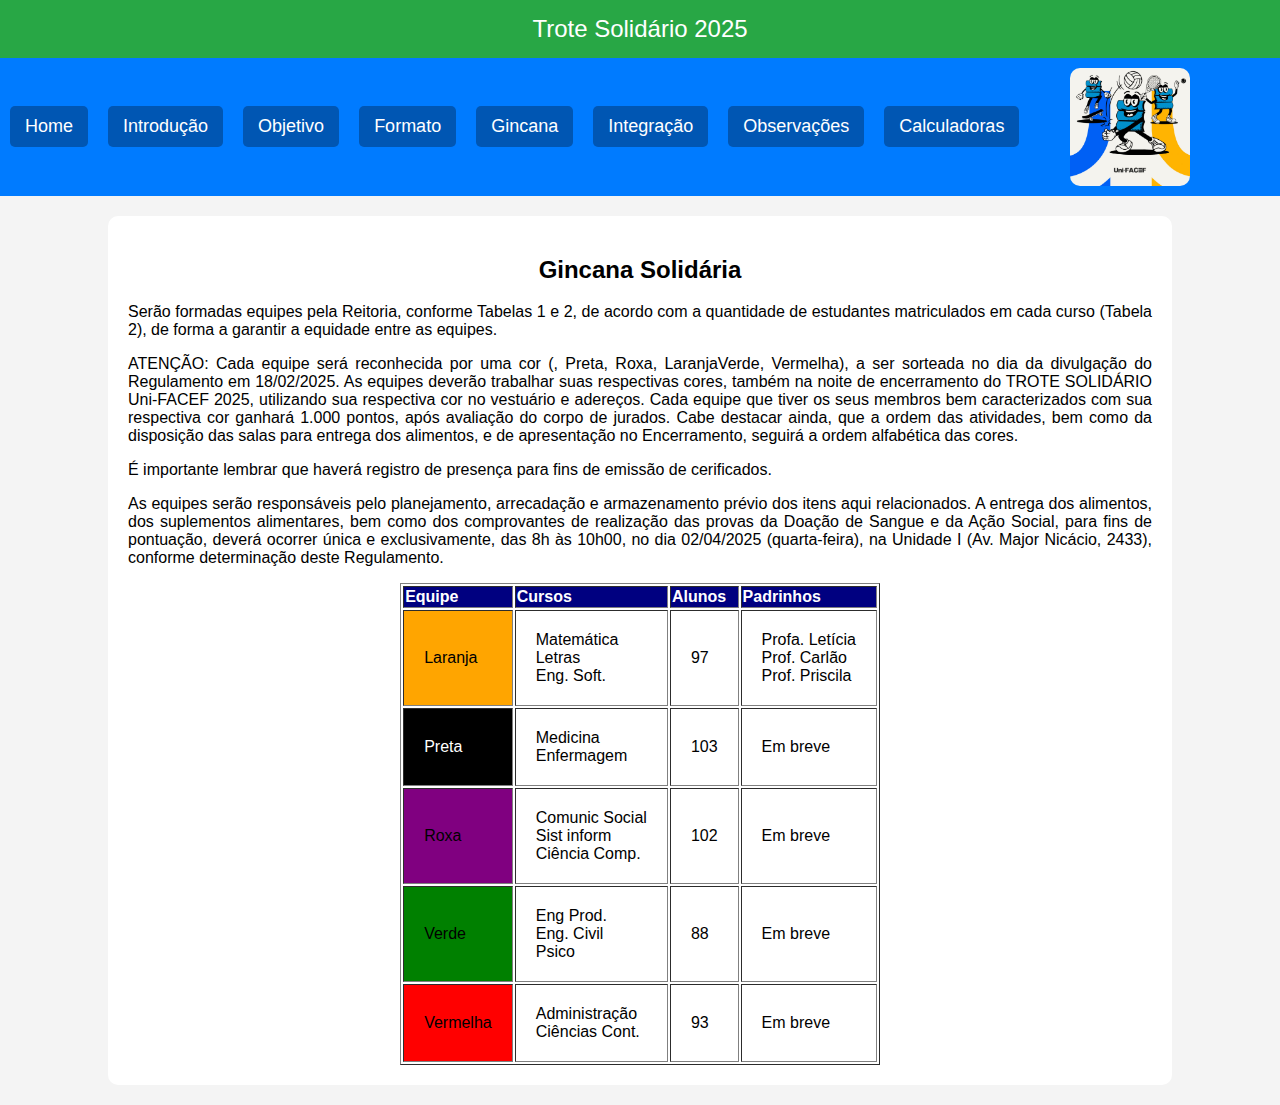
==== gincana.html @ b41706f5 "Calc Laranja pronta" ====
<!DOCTYPE html>
<html lang="pt-br">
    <head>
        <meta charset="UTF-8">
        <meta name="viewport" content="width=device-width, initial-scale=1.0">
        <title>Trote Solidário - 2025</title>
        <link rel="stylesheet" href="css/styles.css"/>
    </head>
    <body>
        <header> <!-- cabeçalho do corpo da página -->
            Trote Solidário 2025
        </header>
        <nav> <!-- barra de navegação (menu de opções) -->
            <div id="links-menu">
                <a href="index.html"> Home </a>
                <a href="introducao.html"> Introdução </a>
                <a href="objetivo.html"> Objetivo </a>
                <a href="formato.html"> Formato </a>
                <a href="gincana.html"> Gincana </a>
                <a href="integracao.html"> Integração </a>
                <a href="observacoes.html"> Observações </a>
                <a href="calculadoras.html"> Calculadoras </a>
            </div>
            <img src="images/trote.jpg" alt="Trote Solidário"/>
        </nav>
        <!-- class podemos reutilizar o estilho, id não -->
<!-- id não pode ser reutilizado pois só temos um elemento por id -->
        <div class="container">
            <h2> Gincana Solidária </h2>
            <p> 
                Serão formadas equipes pela Reitoria, conforme Tabelas 1 e 2, de acordo com a quantidade de estudantes matriculados em cada curso (Tabela 2), de forma a garantir a equidade entre as equipes.
            </p>
            <p>
                ATENÇÃO: Cada equipe será reconhecida por uma cor (, Preta, Roxa, LaranjaVerde, Vermelha), a ser sorteada no dia da divulgação do Regulamento em 18/02/2025. As equipes deverão trabalhar suas respectivas cores, também na noite de encerramento do TROTE SOLIDÁRIO Uni-FACEF 2025, utilizando sua respectiva cor no vestuário e adereços. Cada equipe que tiver os seus membros bem caracterizados com sua respectiva cor ganhará 1.000 pontos, após avaliação do corpo de jurados. Cabe destacar ainda, que a ordem das atividades, bem como da disposição das salas para entrega dos alimentos, e de apresentação no Encerramento, seguirá a ordem alfabética das cores.
            </p>
            <p>
                É importante lembrar que haverá registro de presença para fins de emissão de cerificados.
            </p>
            <p>
                As equipes serão responsáveis pelo planejamento, arrecadação e armazenamento prévio dos itens aqui relacionados. A entrega dos alimentos, dos suplementos alimentares, bem como dos comprovantes de realização das provas da Doação de Sangue e da Ação Social, para fins de pontuação, deverá ocorrer única e exclusivamente, das 8h às 10h00, no dia 02/04/2025 (quarta-feira), na Unidade I (Av. Major Nicácio, 2433), conforme determinação deste Regulamento.
            </p>
            <table border="1">
                <thead> <!-- cabeçalho da tabela -->
                    <tr class="azul"> 
                        <th> Equipe </th><th> Cursos </th> <th> Alunos </th> <th> Padrinhos </th>
                    </tr>
                </thead>
                <tbody> <!-- corpo da tabela -->
                    <tr >
                        <!-- class pode ser reutilizado em outros elementos -->
                        <td class="laranja">Laranja</td>
                        <td> Matemática <br/> Letras <br/> Eng. Soft. </td>
                        <td> 97 </td>
                        <td> Profa. Letícia <br/> Prof. Carlão <br/> Prof. Priscila </td>
                    </tr>
                    <tr>
                        <td class="preta"> Preta </td>
                        <td> Medicina <br/> Enfermagem </td>
                        <td> 103 </td>
                        <td> Em breve </td>
                    </tr>
                    <tr>
                        <td class="roxa"> Roxa </td>
                        <td> Comunic Social <br/> Sist inform </br> Ciência Comp. </td>
                        <td> 102 </td>
                        <td> Em breve </td> 
                    </tr>
                    <tr>
                        <td class="verde"> Verde </td>
                        <td> Eng Prod. <br/> Eng. Civil <br/> Psico </td>
                        <td> 88 </td>
                        <td> Em breve </td>
                    </tr>
                    <tr>
                        <td class="vermelha"> Vermelha </td>
                        <td> Administração <br/> Ciências Cont. </td>
                        <td> 93 </td>
                        <td> Em breve </td>
                    </tr>
                 </tbody>
            </table>
        </div>
    </body>
</html>
---- css/styles.css ----
body {
    font-family: Arial, sans-serif;
    margin: 0; /* espaçamento externo da página */
    padding: 0; /* espaçamento interno da página */
    background-color: #f4f4f4;
    text-align: center; /* texto centralizado */
}
header {
    background-color: #28a745;
    color: white;
    /* 15px (espaçamento interno acima e abaixo) e 0px (direita e esquerda)*/
    padding: 15px 0px;
    font-size: 24px; 
}
nav {
    background: #007bff;
    padding: 10px; /* espaçamento interno do menu */
    display: flex; /* Flex Boxing */
    justify-content: space-between; /* espaço entre os elementos do menu*/
    align-items: center; /* alinhamento na vertical */
}
#links-menu{
    display: flex;
    gap: 20px; /* distância entre os itens do menu*/
}
nav a { /* configura os links do menu */
    color: white;
    text-decoration: none; /* não decora os links */
    padding: 10px 15px; /* (10px acima e abaixo) (15px é esquerda e direita)*/
    font-size: 18px;
    background: #0056b3;
    border-radius: 5px; /* cantos arredondados */
}

img {
    width: 120px;
    height: auto;
    margin-right: 80px; /* espaçamento externo à direita */
    border-radius: 10px;
}

.container {
    width: 80%; /* largura de 80% da largura da página */
    background: white;
    border-radius: 10px;
    /* espaçamento externo 20px acima e abaixo */
    /* espaçamento externo auto à direita e à esquerda */
    margin: 20px auto;
    padding: 20px; /* espaçamento interno */ 
    text-align: justify;
}
h2 {
    text-align: center;
}

ol li {
    padding-bottom: 10px;
}

table tr td {
    padding: 20px;
}

table {
    margin: 0 auto; /* centraliza a tabela na página */
}

.laranja {
    background-color: orange;
}
.preta {
    background-color: black;
    color: white;
}
.roxa {
    background-color: purple;
}
.verde {
    background-color: green;
}
.vermelha {
    background-color: red;
}
.azul {
    background-color: navy;
    color: white;
}

.campos {
    margin-bottom: 20px;
}
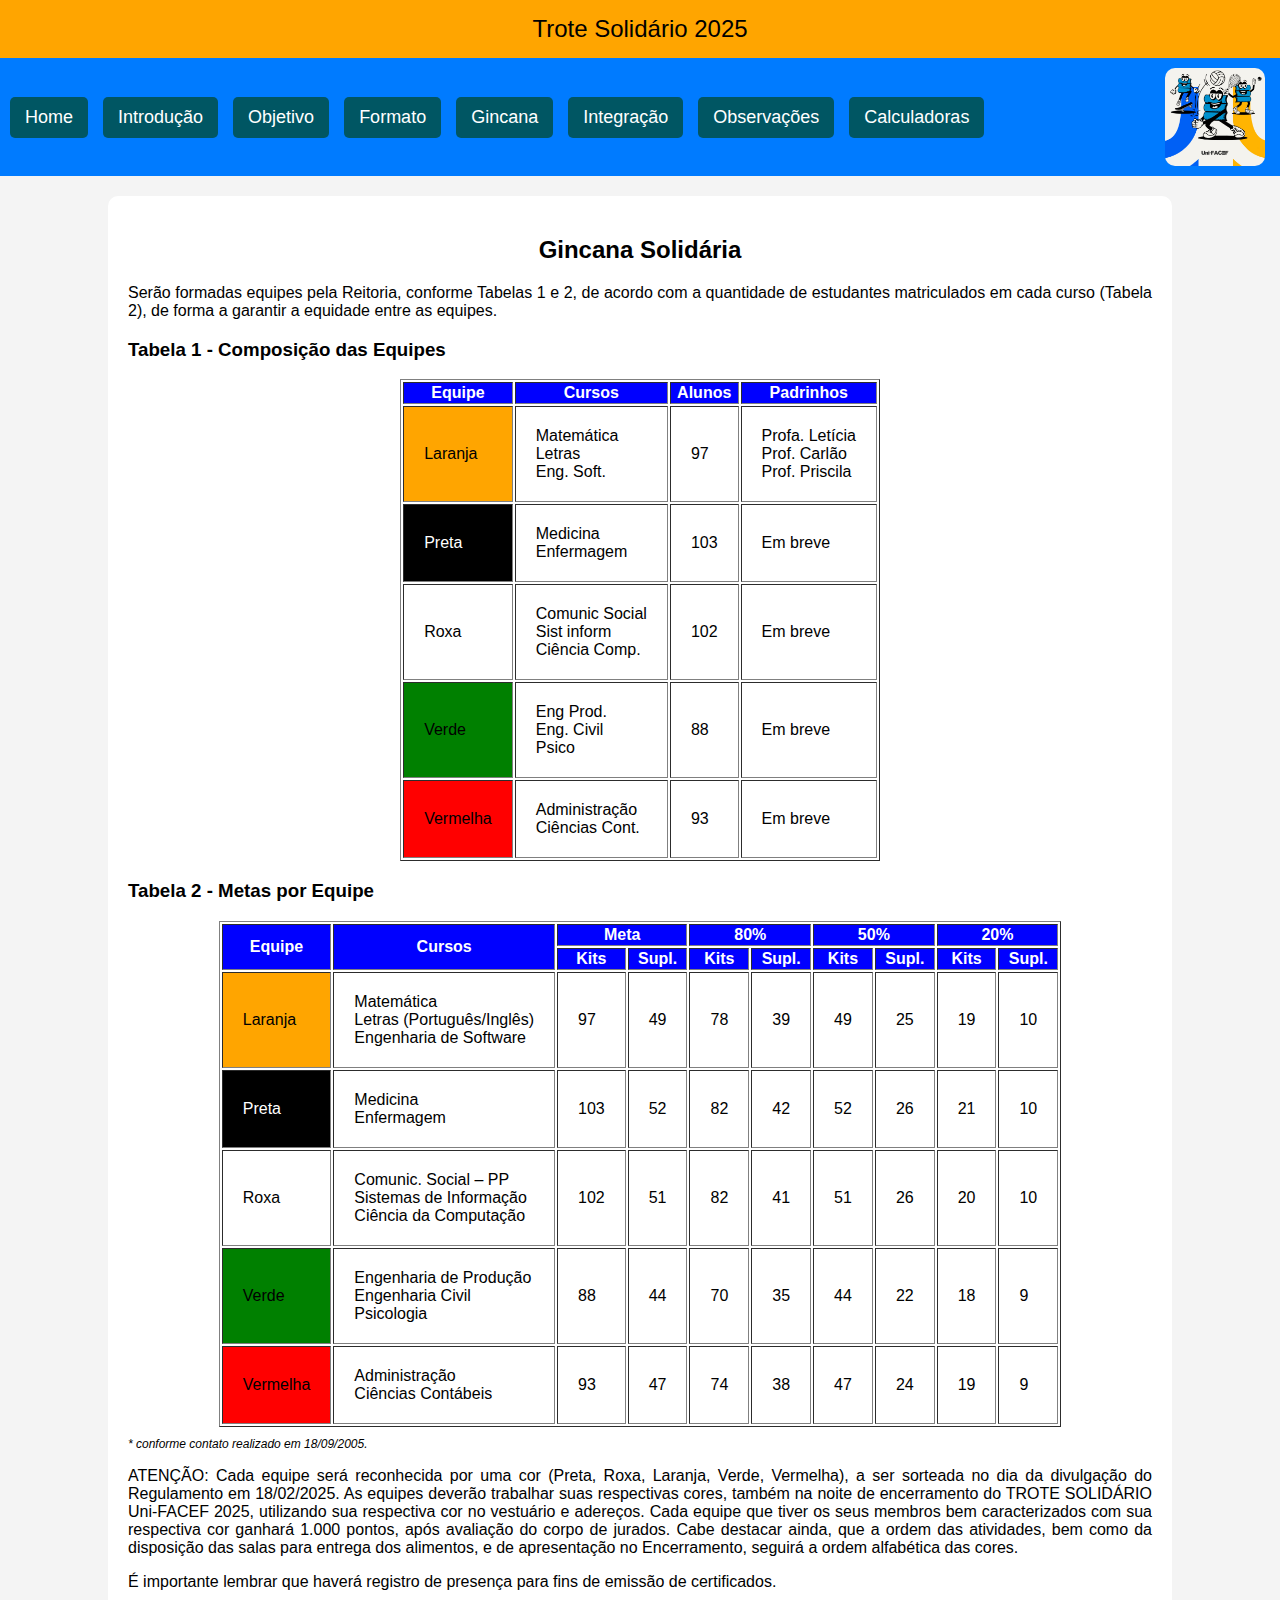
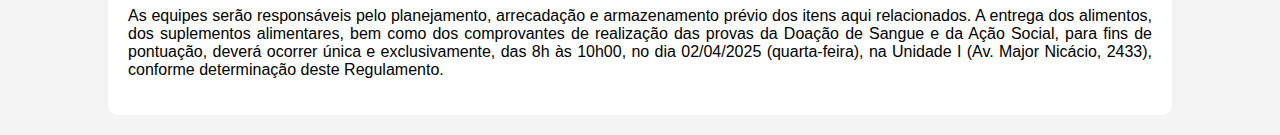
==== commit b62f9258: "updates pagina gincana" ====
--- a/gincana.html
+++ b/gincana.html
@@ -23,31 +23,25 @@
             </div>
             <img src="images/trote.jpg" alt="Trote Solidário"/>
         </nav>
-        <!-- class podemos reutilizar o estilho, id não -->
-<!-- id não pode ser reutilizado pois só temos um elemento por id -->
+        
         <div class="container">
             <h2> Gincana Solidária </h2>
             <p> 
                 Serão formadas equipes pela Reitoria, conforme Tabelas 1 e 2, de acordo com a quantidade de estudantes matriculados em cada curso (Tabela 2), de forma a garantir a equidade entre as equipes.
             </p>
-            <p>
-                ATENÇÃO: Cada equipe será reconhecida por uma cor (, Preta, Roxa, LaranjaVerde, Vermelha), a ser sorteada no dia da divulgação do Regulamento em 18/02/2025. As equipes deverão trabalhar suas respectivas cores, também na noite de encerramento do TROTE SOLIDÁRIO Uni-FACEF 2025, utilizando sua respectiva cor no vestuário e adereços. Cada equipe que tiver os seus membros bem caracterizados com sua respectiva cor ganhará 1.000 pontos, após avaliação do corpo de jurados. Cabe destacar ainda, que a ordem das atividades, bem como da disposição das salas para entrega dos alimentos, e de apresentação no Encerramento, seguirá a ordem alfabética das cores.
-            </p>
-            <p>
-                É importante lembrar que haverá registro de presença para fins de emissão de cerificados.
-            </p>
-            <p>
-                As equipes serão responsáveis pelo planejamento, arrecadação e armazenamento prévio dos itens aqui relacionados. A entrega dos alimentos, dos suplementos alimentares, bem como dos comprovantes de realização das provas da Doação de Sangue e da Ação Social, para fins de pontuação, deverá ocorrer única e exclusivamente, das 8h às 10h00, no dia 02/04/2025 (quarta-feira), na Unidade I (Av. Major Nicácio, 2433), conforme determinação deste Regulamento.
-            </p>
+            
+            <h3>Tabela 1 - Composição das Equipes</h3>
             <table border="1">
-                <thead> <!-- cabeçalho da tabela -->
+                <thead>
                     <tr class="azul"> 
-                        <th> Equipe </th><th> Cursos </th> <th> Alunos </th> <th> Padrinhos </th>
+                        <th> Equipe </th>
+                        <th> Cursos </th> 
+                        <th> Alunos </th> 
+                        <th> Padrinhos </th>
                     </tr>
                 </thead>
-                <tbody> <!-- corpo da tabela -->
-                    <tr >
-                        <!-- class pode ser reutilizado em outros elementos -->
+                <tbody>
+                    <tr>
                         <td class="laranja">Laranja</td>
                         <td> Matemática <br/> Letras <br/> Eng. Soft. </td>
                         <td> 97 </td>
@@ -77,8 +71,106 @@
                         <td> 93 </td>
                         <td> Em breve </td>
                     </tr>
-                 </tbody>
+                </tbody>
             </table>
+
+            <h3>Tabela 2 - Metas por Equipe</h3>
+            <table border="1">
+                <thead>
+                    <tr class="azul">
+                        <th rowspan="2">Equipe</th>
+                        <th rowspan="2">Cursos</th>
+                        <th colspan="2">Meta</th>
+                        <th colspan="2">80%</th>
+                        <th colspan="2">50%</th>
+                        <th colspan="2">20%</th>
+                    </tr>
+                    <tr class="azul">
+                        <th>Kits</th>
+                        <th>Supl.</th>
+                        <th>Kits</th>
+                        <th>Supl.</th>
+                        <th>Kits</th>
+                        <th>Supl.</th>
+                        <th>Kits</th>
+                        <th>Supl.</th>
+                    </tr>
+                </thead>
+                <tbody>
+                    <tr>
+                        <td class="laranja">Laranja</td>
+                        <td>Matemática<br>Letras (Português/Inglês)<br>Engenharia de Software</td>
+                        <td>97</td>
+                        <td>49</td>
+                        <td>78</td>
+                        <td>39</td>
+                        <td>49</td>
+                        <td>25</td>
+                        <td>19</td>
+                        <td>10</td>
+                    </tr>
+                    <tr>
+                        <td class="preta">Preta</td>
+                        <td>Medicina<br>Enfermagem</td>
+                        <td>103</td>
+                        <td>52</td>
+                        <td>82</td>
+                        <td>42</td>
+                        <td>52</td>
+                        <td>26</td>
+                        <td>21</td>
+                        <td>10</td>
+                    </tr>
+                    <tr>
+                        <td class="roxa">Roxa</td>
+                        <td>Comunic. Social – PP<br>Sistemas de Informação<br>Ciência da Computação</td>
+                        <td>102</td>
+                        <td>51</td>
+                        <td>82</td>
+                        <td>41</td>
+                        <td>51</td>
+                        <td>26</td>
+                        <td>20</td>
+                        <td>10</td>
+                    </tr>
+                    <tr>
+                        <td class="verde">Verde</td>
+                        <td>Engenharia de Produção<br>Engenharia Civil<br>Psicologia</td>
+                        <td>88</td>
+                        <td>44</td>
+                        <td>70</td>
+                        <td>35</td>
+                        <td>44</td>
+                        <td>22</td>
+                        <td>18</td>
+                        <td>9</td>
+                    </tr>
+                    <tr>
+                        <td class="vermelha">Vermelha</td>
+                        <td>Administração<br>Ciências Contábeis</td>
+                        <td>93</td>
+                        <td>47</td>
+                        <td>74</td>
+                        <td>38</td>
+                        <td>47</td>
+                        <td>24</td>
+                        <td>19</td>
+                        <td>9</td>
+                    </tr>
+                </tbody>
+            </table>
+            
+            <p class="nota">* conforme contato realizado em 18/09/2005.</p>
+
+            <p>
+                ATENÇÃO: Cada equipe será reconhecida por uma cor (Preta, Roxa, Laranja, Verde, Vermelha), a ser sorteada no dia da divulgação do Regulamento em 18/02/2025. As equipes deverão trabalhar suas respectivas cores, também na noite de encerramento do TROTE SOLIDÁRIO Uni-FACEF 2025, utilizando sua respectiva cor no vestuário e adereços. Cada equipe que tiver os seus membros bem caracterizados com sua respectiva cor ganhará 1.000 pontos, após avaliação do corpo de jurados. Cabe destacar ainda, que a ordem das atividades, bem como da disposição das salas para entrega dos alimentos, e de apresentação no Encerramento, seguirá a ordem alfabética das cores.
+            </p>
+            <p>
+                É importante lembrar que haverá registro de presença para fins de emissão de certificados.
+            </p>
+            <p>
+                As equipes serão responsáveis pelo planejamento, arrecadação e armazenamento prévio dos itens aqui relacionados. A entrega dos alimentos, dos suplementos alimentares, bem como dos comprovantes de realização das provas da Doação de Sangue e da Ação Social, para fins de pontuação, deverá ocorrer única e exclusivamente, das 8h às 10h00, no dia 02/04/2025 (quarta-feira), na Unidade I (Av. Major Nicácio, 2433), conforme determinação deste Regulamento.
+            </p>
         </div>
     </body>
 </html>--- a/css/styles.css
+++ b/css/styles.css
@@ -1,60 +1,63 @@
+/* SEU CSS ORIGINAL (mantido integralmente) */
 body {
     font-family: Arial, sans-serif;
-    margin: 0; /* espaçamento externo da página */
-    padding: 0; /* espaçamento interno da página */
+    margin: 0;
+    padding: 0;
     background-color: #f4f4f4;
-    text-align: center; /* texto centralizado */
+    text-align: center;
 }
+
 header {
-    background-color: #28a745;
+    background: orange;
+    color: black;
+    padding: 15px 0; 
+    font-size: 24px;
+}
+
+nav {
+    background-color: #007bff;
+    padding: 10px;
+    display: flex;
+    justify-content: space-between;
+    align-items: center;
+}
+
+#links-menu {
+    display: flex;
+    gap: 15px;
+}
+
+nav a {
     color: white;
-    /* 15px (espaçamento interno acima e abaixo) e 0px (direita e esquerda)*/
-    padding: 15px 0px;
-    font-size: 24px; 
+    text-decoration: none;
+    padding: 10px 15px;
+    font-size: 18px;
+    background: #005663;
+    border-radius: 5px;
 }
-nav {
-    background: #007bff;
-    padding: 10px; /* espaçamento interno do menu */
-    display: flex; /* Flex Boxing */
-    justify-content: space-between; /* espaço entre os elementos do menu*/
-    align-items: center; /* alinhamento na vertical */
-}
-#links-menu{
-    display: flex;
-    gap: 20px; /* distância entre os itens do menu*/
-}
-nav a { /* configura os links do menu */
-    color: white;
-    text-decoration: none; /* não decora os links */
-    padding: 10px 15px; /* (10px acima e abaixo) (15px é esquerda e direita)*/
-    font-size: 18px;
-    background: #0056b3;
-    border-radius: 5px; /* cantos arredondados */
+
+nav a:hover {
+    background: #003d82;
 }
 
 img {
-    width: 120px;
+    width: 100px;
     height: auto;
-    margin-right: 80px; /* espaçamento externo à direita */
+    margin-right: 5px;
     border-radius: 10px;
 }
 
 .container {
-    width: 80%; /* largura de 80% da largura da página */
+    width: 80%;
+    margin: 20px auto; 
     background: white;
+    padding: 20px;
     border-radius: 10px;
-    /* espaçamento externo 20px acima e abaixo */
-    /* espaçamento externo auto à direita e à esquerda */
-    margin: 20px auto;
-    padding: 20px; /* espaçamento interno */ 
     text-align: justify;
 }
+
 h2 {
     text-align: center;
-}
-
-ol li {
-    padding-bottom: 10px;
 }
 
 table tr td {
@@ -62,30 +65,83 @@
 }
 
 table {
-    margin: 0 auto; /* centraliza a tabela na página */
+    margin: 0 auto; 
 }
 
 .laranja {
     background-color: orange;
 }
+
+.azul {
+    background-color: blue;
+    color: white;
+    text-align: center;
+}
+
 .preta {
     background-color: black;
     color: white;
 }
-.roxa {
+
+.roxo {
     background-color: purple;
 }
+
 .verde {
     background-color: green;
 }
+
 .vermelha {
     background-color: red;
 }
-.azul {
-    background-color: navy;
-    color: white;
+
+.campos {
+    margin: 20px;
 }
 
-.campos {
-    margin-bottom: 20px;
+/* AJUSTES ESPECÍFICOS PARA A TABELA DE METAS (sem alterar seu estilo) */
+table.metas {
+    width: 100%;
+    border-collapse: collapse;
+    margin: 20px auto;
+}
+
+table.metas th, 
+table.metas td {
+    border: 1px solid #ddd;
+    padding: 8px;
+    text-align: center;
+}
+
+table.metas th {
+    background-color: #f2f2f2;
+    font-weight: bold;
+}
+
+table.metas .cursos {
+    text-align: left;
+    padding: 20px; /* Mantendo seu padrão de 20px */
+}
+
+.nota {
+    font-size: 12px;
+    font-style: italic;
+    margin-top: 10px;
+}
+
+/* Mantendo suas classes de cor originais */
+table.metas .laranja,
+table.metas .preta,
+table.metas .roxo,
+table.metas .verde,
+table.metas .vermelha {
+    font-weight: bold;
+    padding: 20px; /* Mantendo seu padrão */
+}
+
+/* Garantindo contraste de texto */
+table.metas .preta,
+table.metas .roxo,
+table.metas .verde {
+    color: white; /* Mantendo sua definição original */
 }